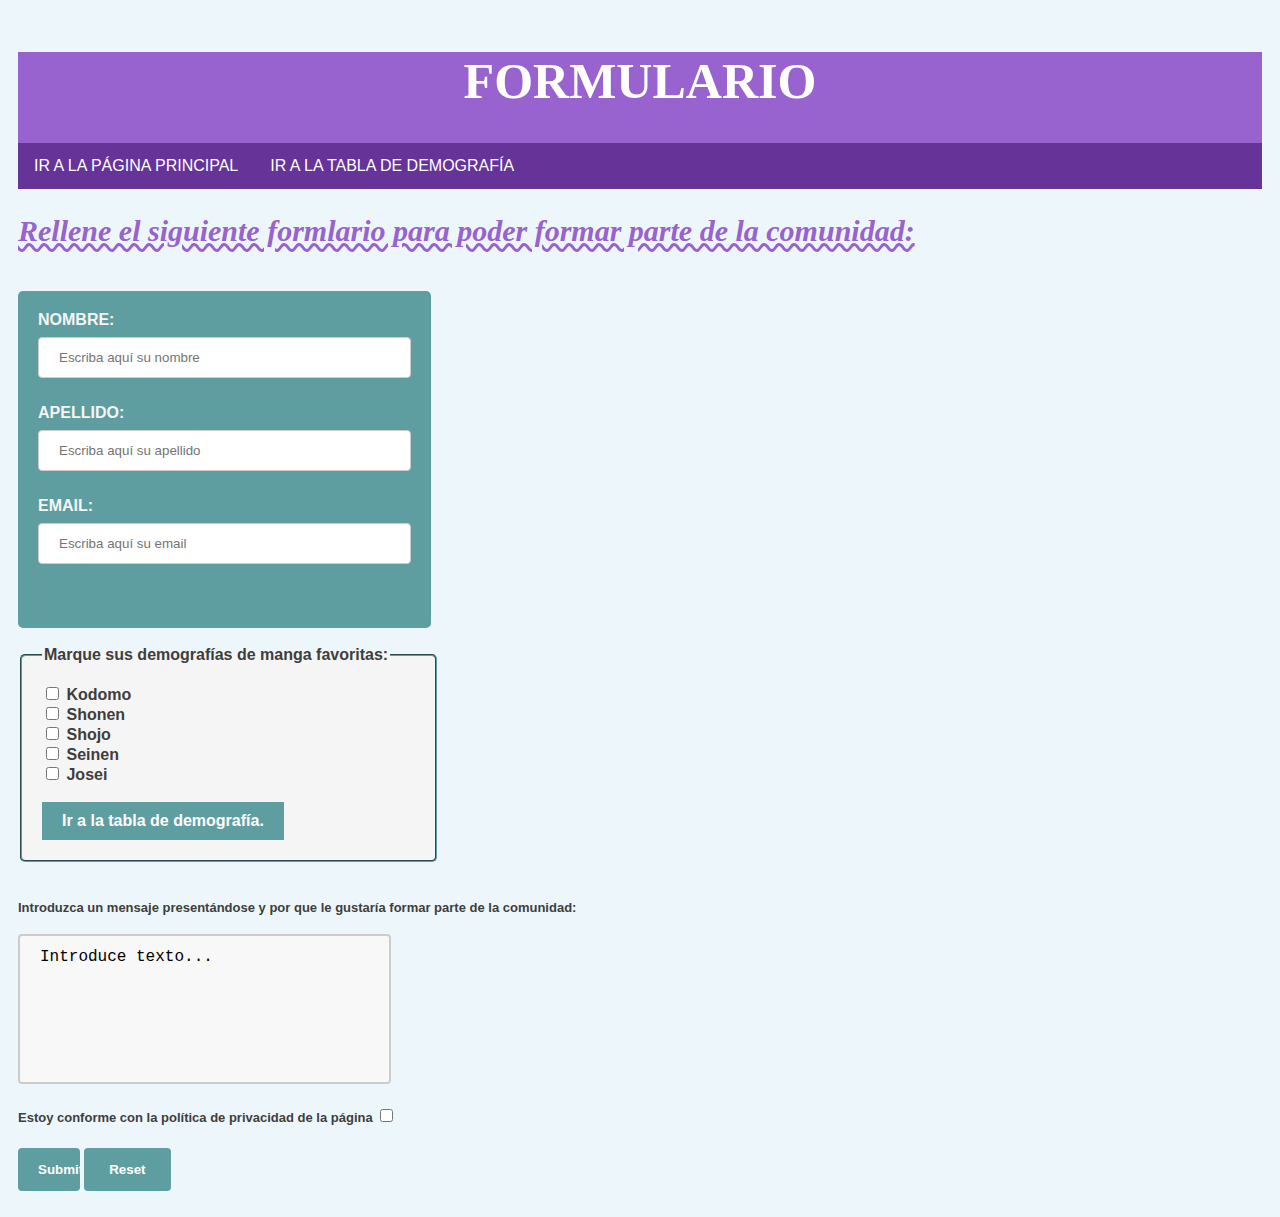
==== miweb/formulario_m.html @ f87bcd64 "Add files via upload" ====
<!DOCTYPE html>
<html lang="es">

<head>
    <title>FORMULARIO</title>
    <meta charset="UTF-8">
</head>

<body>
    <!-- <link rel="stylesheet" type="text/css" href="estilosweb.css"> -->
    <link rel="stylesheet" type="text/css" href="estilosweb2.css">
  
    <header>
        <h1>FORMULARIO</h1>
        <nav>
            <ul class="lista">
                <li class="menu"><a href="miweb2.html"> IR A LA PÁGINA PRINCIPAL</a></li>
                <li class="menu"><a href="./tabla_generos.html"> IR A LA TABLA DE DEMOGRAFÍA</a></li>
                </ul>
          </nav>
    </header>  
    <h2>Rellene el siguiente formlario para poder formar parte de la comunidad:</h3>
    <br>
    <div id="form">
    <form action="">
        <label>NOMBRE:</label>
        <input type="text" name="usuario" size="30" maxlength="30" placeholder="Escriba aquí su nombre" required>
        <br>
        <br>
        <label>APELLIDO:</label>
        <input type="text" name="apellido" size="30" maxlength="30" placeholder="Escriba aquí su apellido" required>
        <br>
        <br>
        <label>EMAIL:</label>
        <input type="email" name="apellido" size="30" maxlength="30" placeholder="Escriba aquí su email" required>
        <br>
        <br>
        <br>
    </div>
    <br>
    <fieldset>
        <legend>Marque sus demografías de manga favoritas:</legend>
        <input type="checkbox" name="Kodomo" >
        <label>Kodomo</label>
        <br>
        <input type="checkbox" name="Shonen" >
        <label>Shonen</label>
        <br>
        <input type="checkbox" name="Shojo" >
        <label>Shojo</label>
        <br>
        <input type="checkbox" name="Seinen" >
        <label>Seinen</label>
        <br>
        <input type="checkbox" name="Josei" >
        <label>Josei</label>
        <br>
        <br>
        <a class="tabla" href="./tabla_generos.html">Ir a la tabla de demografía.</a>
    
    </fieldset>
        <br>
        <br>
        <label class="l1">Introduzca un mensaje presentándose y por que le gustaría formar parte de la comunidad:</label>
        <br>
        <br>
        <textarea id="menasje" name="mensaje_pres" rows="6" cols="50" maxlength="300" required>Introduce texto...</textarea>
        <br>
        <br>
        <footer>
            Estoy conforme con la política de privacidad de la página
            <input type="checkbox" name="conforme" required>
            <br>    
            <br>
            <input type="submit">
            <input type="reset">
        </footer>
    </form> 
</body>

</html>
---- miweb/estilosweb.css ----
h1{
    text-align: center;
    font-family:fantasy;
    font-size: 50px;
    color:white; 
    
}
header{
    background-color: cadetblue;
    
}
h2{
    font-size: 30px;
    font-style: italic;
    text-decoration: underline;
    font-family:Verdana, Geneva, Tahoma, sans-serif;
    color:cadetblue;
}

body{
    padding: 20px;
    background-color: whitesmoke;
}
ul.lista {
    border-top: 1px;
    border-color: black;
    list-style-type: none;
    margin: 0;
    padding: 0;
    overflow: hidden;
    background-color: rgb(39, 92, 94);
  }
  
li.menu {
    float: left;
    border-right: 1px ;
  }
  
li.menu a {
    display: block;
    color: white;
    text-align: center;
    padding: 14px 16px;
    text-decoration: none;
  }
  
li.menu a:hover {
    background-color: cadetblue;
  }
a:hover {
    color: rgb(255, 255, 255);
  }
  a:link {
    font-family:'Franklin Gothic Medium', 'Arial Narrow', Arial, sans-serif;
    text-decoration: none;
  }  
hr{
    height: 10px;
    background-color: cadetblue;
}
img{
    display: block;
    margin-left: auto;
    margin-right: auto;
    width: 80%;
    border-radius: 8px;
}

p.parrafo{
    font-family: Verdana, Geneva, Tahoma, sans-serif;
    font-size: 22px;
}
li.top{
    font-family: Verdana, Geneva, Tahoma, sans-serif;
    font-style: oblique;
    font-weight: bold;
    float: left;
}
table,th,td {
  border: 5px solid;
  border-collapse: collapse;
  border-color: rgb(166, 225, 227);
  background-color: rgb(245, 254, 255);
  font-family:Verdana, Geneva, Tahoma, sans-serif;
  font-size: 15px;
  font-weight: bold;
  color: rgb(62, 62, 62);
}
td {
  text-align: center;
}
.td_sign{
  text-align: justify;
  padding-right: 5px;
}
th{
  color: white;
  background-color: cadetblue;
}
th, td {
  padding: 12px;
}

input[type=text], select {
  width: 100%;
  padding: 12px 20px;
  margin: 8px 0;
  display: inline-block;
  border: 1px solid #ccc;
  border-radius: 4px;
  box-sizing: border-box;
}
input[type=email], select {
  width: 100%;
  padding: 12px 20px;
  margin: 8px 0;
  display: inline-block;
  border: 1px solid #ccc;
  border-radius: 4px;
  box-sizing: border-box;
}

input[type=submit] {
  width: 5%;
  background-color: cadetblue;
  color: white;
  padding: 14px 20px;
  margin: 8px 0;
  border: none;
  border-radius: 4px;
  cursor: pointer;
  font-weight: bold;
}
input[type=reset] {
  width: 7%;
  background-color: cadetblue;
  color: white;
  padding: 14px 20px;
  margin: 8px 0;
  border: none;
  border-radius: 4px;
  cursor: pointer;
  font-weight: bold;
}

input[type=submit]:hover {
  background-color: rgb(39, 92, 94);
}
input[type=reset]:hover {
  background-color: rgb(39, 92, 94);
}

#form {
  border-radius: 5px;
  background-color:cadetblue;
  padding: 20px;
  width: 30%;
  color: whitesmoke;
  font-weight: bold;
  font-family: Verdana, Geneva, Tahoma, sans-serif;
  
}
fieldset{
  border-radius: 5px;
  background-color:whitesmoke;
  padding: 20px;
  width: 30%;
  color: rgb(62, 62, 62);
  font-weight: bold;
  border-color: cadetblue;
  font-family: Verdana, Geneva, Tahoma, sans-serif;
}
.tabla:link, .tabla:visited {
  background-color: cadetblue;
  color: white;
  padding: 10px 20px;
  text-align: center;
  text-decoration: none;
  display: inline-block;
}

.tabla:hover, .tabla:active {
  background-color: rgb(39, 92, 94);
}
label.l1{
  color: rgb(62, 62, 62);
  font-weight: bold;
  font-family: Verdana, Geneva, Tahoma, sans-serif;
  font-size: 13px;
}
textarea {
  width: 30%;
  height: 150px;
  padding: 12px 20px;
  box-sizing: border-box;
  border: 2px solid #ccc;
  border-radius: 4px;
  background-color: #f8f8f8;
  font-size: 16px;
  resize: none;
}
footer{
  color: rgb(62, 62, 62);
  font-weight: bold;
  font-family: Verdana, Geneva, Tahoma, sans-serif;
  font-size: 13px;
}
video{
  padding-left: 2%;
  padding-right: 40%;
}
#video{
  padding-top: 5px;
  display: flex;
  flex-direction: row;
}
.main{
  background-color: cadetblue;
  height: 50px;
  color: white;
  text-align: center;
  font-size: 20px;
  
}
#rss{
  float: right;
  padding: 5px;
  height: 40px;
  width: auto;
}
---- miweb/estilosweb2.css ----
h1{
    text-align: center;
    font-family:cursive;
    font-size: 50px;
    color:white; 
    
}
header{
    background-color: rgb(152, 98, 207);
    
}
h2{
    font-size: 30px;
    font-style: italic;
    text-decoration: underline;
    text-decoration-style: wavy;
    font-family:cursive;
    color:rgb(152, 98, 207);
    
}

body{
    padding: 10px;
    background-color: rgb(237, 247, 251);
}
ul.lista {
    border-top: 1px;
    border-color: black;
    list-style-type: none;
    margin: 0;
    padding: 0;
    overflow: hidden;
    background-color: rebeccapurple;
  }
  
li.menu {
    float: left;
    border-right: 1px ;
  }
  
li.menu a {
    display: block;
    color: white;
    text-align: center;
    padding: 14px 16px;
    text-decoration: none;
    font-family: 'Trebuchet MS', 'Lucida Sans Unicode', 'Lucida Grande', 'Lucida Sans', Arial, sans-serif;
  }
  
li.menu a:hover {
    background-color: rgb(51, 19, 83);
  }
a:hover {
    color: rgb(255, 255, 255);
  }
  a:link {
    font-family:'Franklin Gothic Medium', 'Arial Narrow', Arial, sans-serif;
    text-decoration: none;
  }  
hr{
    height: 10px;
    background-color: rgb(152, 98, 207);
    border-radius: 5px;
  
}
img{
    display: block;
    margin-left: auto;
    margin-right: auto;
    width: 80%;
    border-radius: 8px;
}

p.parrafo{
    font-family: Verdana, Geneva, Tahoma, sans-serif;
    font-size: 22px;
}
li.top{
    font-family: Verdana, Geneva, Tahoma, sans-serif;
    font-style: oblique;
    font-weight: bold;
    float: left;
}
table,th,td {
  border: 5px solid;
  border-collapse: collapse;
  border-color: rgb(166, 225, 227);
  background-color: rgb(245, 254, 255);
  font-family:Verdana, Geneva, Tahoma, sans-serif;
  font-size: 15px;
  font-weight: bold;
  color: rgb(62, 62, 62);
}
td {
  text-align: center;
}
.td_sign{
  text-align: justify;
  padding-right: 5px;
}
th{
  color: white;
  background-color: cadetblue;
}
th, td {
  padding: 12px;
}

input[type=text], select {
  width: 100%;
  padding: 12px 20px;
  margin: 8px 0;
  display: inline-block;
  border: 1px solid #ccc;
  border-radius: 4px;
  box-sizing: border-box;
}
input[type=email], select {
  width: 100%;
  padding: 12px 20px;
  margin: 8px 0;
  display: inline-block;
  border: 1px solid #ccc;
  border-radius: 4px;
  box-sizing: border-box;
}

input[type=submit] {
  width: 5%;
  background-color: cadetblue;
  color: white;
  padding: 14px 20px;
  margin: 8px 0;
  border: none;
  border-radius: 4px;
  cursor: pointer;
  font-weight: bold;
}
input[type=reset] {
  width: 7%;
  background-color: cadetblue;
  color: white;
  padding: 14px 20px;
  margin: 8px 0;
  border: none;
  border-radius: 4px;
  cursor: pointer;
  font-weight: bold;
}

input[type=submit]:hover {
  background-color: rgb(39, 92, 94);
}
input[type=reset]:hover {
  background-color: rgb(39, 92, 94);
}

#form {
  border-radius: 5px;
  background-color:cadetblue;
  padding: 20px;
  width: 30%;
  color: whitesmoke;
  font-weight: bold;
  font-family: Verdana, Geneva, Tahoma, sans-serif;
  
}
fieldset{
  border-radius: 5px;
  background-color:whitesmoke;
  padding: 20px;
  width: 30%;
  color: rgb(62, 62, 62);
  font-weight: bold;
  border-color: cadetblue;
  font-family: Verdana, Geneva, Tahoma, sans-serif;
}
.tabla:link, .tabla:visited {
  background-color: cadetblue;
  color: white;
  padding: 10px 20px;
  text-align: center;
  text-decoration: none;
  display: inline-block;
}

.tabla:hover, .tabla:active {
  background-color: rgb(39, 92, 94);
}
label.l1{
  color: rgb(62, 62, 62);
  font-weight: bold;
  font-family: Verdana, Geneva, Tahoma, sans-serif;
  font-size: 13px;
}
textarea {
  width: 30%;
  height: 150px;
  padding: 12px 20px;
  box-sizing: border-box;
  border: 2px solid #ccc;
  border-radius: 4px;
  background-color: #f8f8f8;
  font-size: 16px;
  resize: none;
}
footer{
  color: rgb(62, 62, 62);
  font-weight: bold;
  font-family: Verdana, Geneva, Tahoma, sans-serif;
  font-size: 13px;
}
video{
  padding-left: 3%;
  padding-right: 40%;
}
#video{
  padding-top: 5px;
  display: flex;
  flex-direction: row;
  padding-bottom: 1%;
}
.main{
  background-color: rgb(152, 98, 207);
  height: 50px;
  color: white;
  text-align: center;
  font-size: 20px;
}
#rss{
  float: right;
  padding: 5px;
  height: 40px;
  width: auto;
}
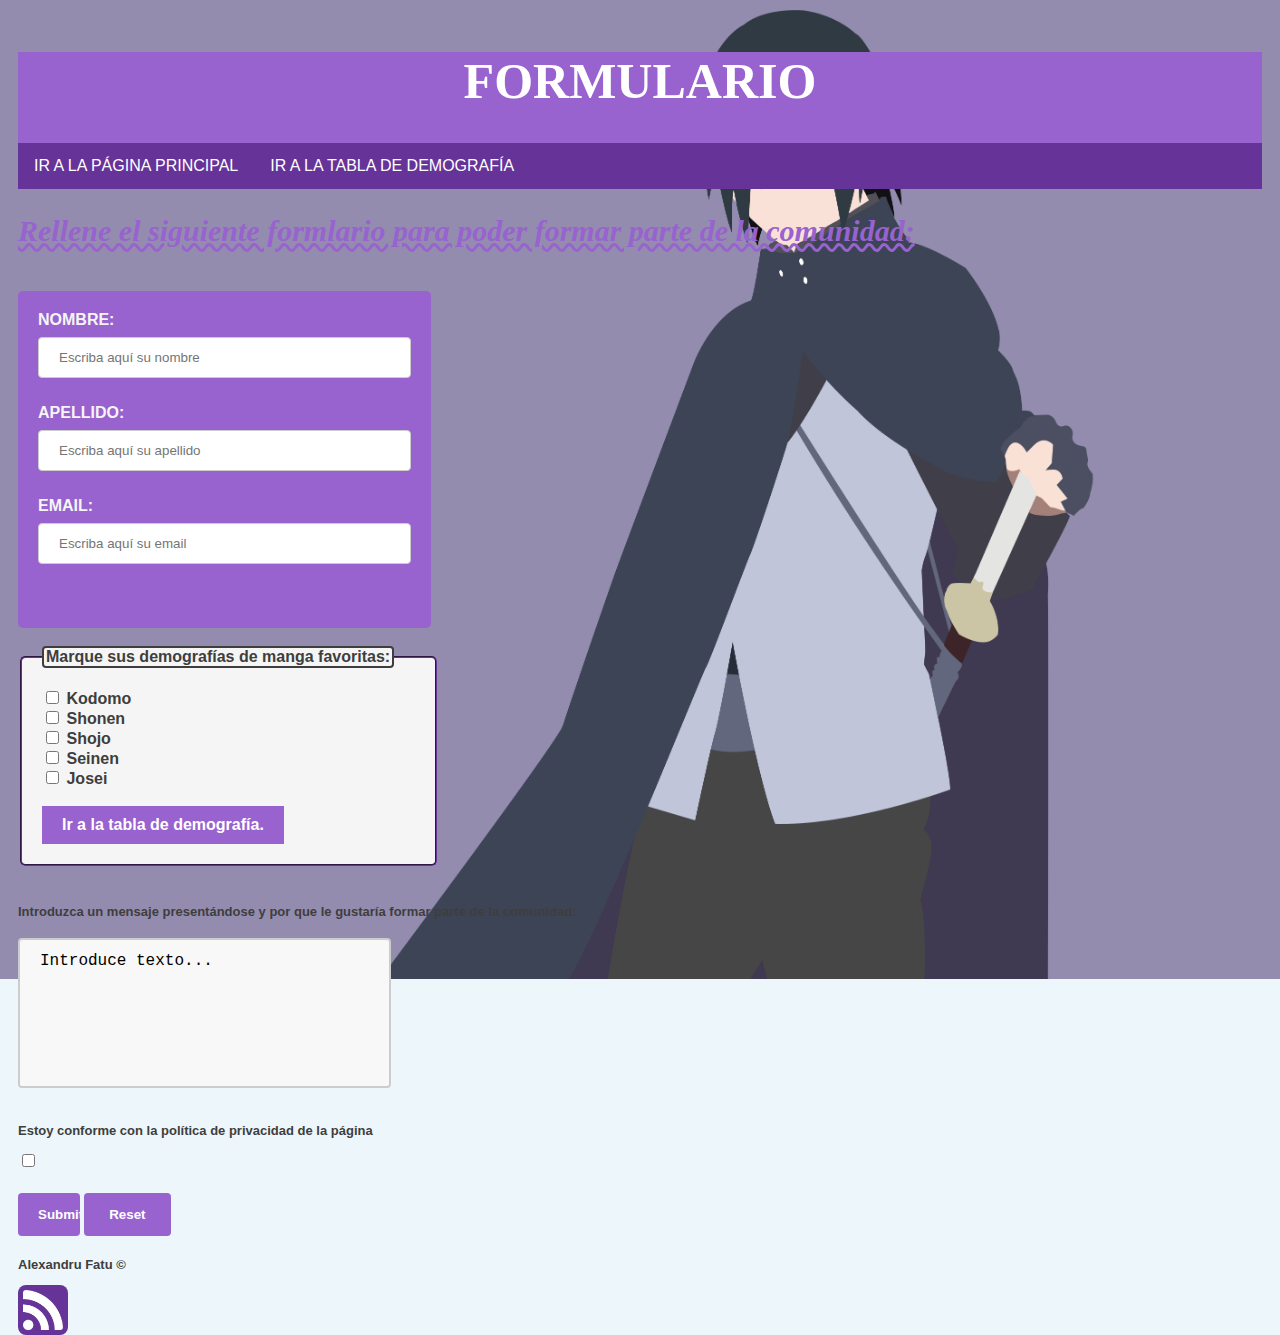
==== commit 5aa4b258: "Add files via upload" ====
--- a/miweb/formulario_m.html
+++ b/miweb/formulario_m.html
@@ -6,9 +6,12 @@
     <meta charset="UTF-8">
 </head>
 
-<body>
-    <!-- <link rel="stylesheet" type="text/css" href="estilosweb.css"> -->
-    <link rel="stylesheet" type="text/css" href="estilosweb2.css">
+<body class="fondo">
+     <!--Primer css:-->
+     <link rel="stylesheet" type="text/css" href="estilosweb2.css"> 
+     <!--Segundo css:-->
+  <!--   <link rel="stylesheet" type="text/css" href="estilosweb.css"> -->
+    
   
     <header>
         <h1>FORMULARIO</h1>
@@ -19,10 +22,10 @@
                 </ul>
           </nav>
     </header>  
-    <h2>Rellene el siguiente formlario para poder formar parte de la comunidad:</h3>
+    <h2>Rellene el siguiente formlario para poder formar parte de la comunidad:</h2>
     <br>
-    <div id="form">
     <form action="">
+        <div id="form">
         <label>NOMBRE:</label>
         <input type="text" name="usuario" size="30" maxlength="30" placeholder="Escriba aquí su nombre" required>
         <br>
@@ -67,15 +70,21 @@
         <textarea id="menasje" name="mensaje_pres" rows="6" cols="50" maxlength="300" required>Introduce texto...</textarea>
         <br>
         <br>
-        <footer>
-            Estoy conforme con la política de privacidad de la página
-            <input type="checkbox" name="conforme" required>
-            <br>    
-            <br>
-            <input type="submit">
-            <input type="reset">
-        </footer>
     </form> 
+    <footer>
+        
+        <p>Estoy conforme con la política de privacidad de la página </p>
+        <input type="checkbox" name="conforme" required>
+        <br>    
+        <br>
+        <input type="submit">
+        <input type="reset">
+
+        <p>Alexandru Fatu ©</p>
+            <a type="aplicaction/rss+xml" href="sindication.rss">
+            <img id="rssform" src="./multimedia/rss.png" alt="imagen rss">
+            </a>
+    </footer>
 </body>
 
 </html>--- a/miweb/estilosweb2.css
+++ b/miweb/estilosweb2.css
@@ -22,6 +22,12 @@
 body{
     padding: 10px;
     background-color: rgb(237, 247, 251);
+    
+}
+body.fondo{
+  background-image: url(./multimedia/fondo.png);
+  background-repeat: no-repeat;
+  background-size:  100%;
 }
 ul.lista {
     border-top: 1px;
@@ -84,12 +90,14 @@
 table,th,td {
   border: 5px solid;
   border-collapse: collapse;
-  border-color: rgb(166, 225, 227);
+  border-color: rgb(152, 98, 207,0.3);
+  border-width: 4px;
   background-color: rgb(245, 254, 255);
-  font-family:Verdana, Geneva, Tahoma, sans-serif;
-  font-size: 15px;
-  font-weight: bold;
-  color: rgb(62, 62, 62);
+  font-family:cursive;
+  font-size: 17px;
+  font-weight: bold;
+  color: rgb(62, 62, 62);
+  margin: 5px;
 }
 td {
   text-align: center;
@@ -100,7 +108,7 @@
 }
 th{
   color: white;
-  background-color: cadetblue;
+  background-color: rebeccapurple;
 }
 th, td {
   padding: 12px;
@@ -127,7 +135,7 @@
 
 input[type=submit] {
   width: 5%;
-  background-color: cadetblue;
+  background-color: rgb(152, 98, 207);
   color: white;
   padding: 14px 20px;
   margin: 8px 0;
@@ -138,7 +146,7 @@
 }
 input[type=reset] {
   width: 7%;
-  background-color: cadetblue;
+  background-color: rgb(152, 98, 207);
   color: white;
   padding: 14px 20px;
   margin: 8px 0;
@@ -149,15 +157,15 @@
 }
 
 input[type=submit]:hover {
-  background-color: rgb(39, 92, 94);
+  background-color: rebeccapurple;
 }
 input[type=reset]:hover {
-  background-color: rgb(39, 92, 94);
+  background-color: rebeccapurple;
 }
 
 #form {
   border-radius: 5px;
-  background-color:cadetblue;
+  background-color:rgb(152, 98, 207);
   padding: 20px;
   width: 30%;
   color: whitesmoke;
@@ -172,11 +180,11 @@
   width: 30%;
   color: rgb(62, 62, 62);
   font-weight: bold;
-  border-color: cadetblue;
+  border-color: rebeccapurple;
   font-family: Verdana, Geneva, Tahoma, sans-serif;
 }
 .tabla:link, .tabla:visited {
-  background-color: cadetblue;
+  background-color: rgb(152, 98, 207);
   color: white;
   padding: 10px 20px;
   text-align: center;
@@ -185,7 +193,7 @@
 }
 
 .tabla:hover, .tabla:active {
-  background-color: rgb(39, 92, 94);
+  background-color: rebeccapurple;
 }
 label.l1{
   color: rgb(62, 62, 62);
@@ -233,3 +241,16 @@
   height: 40px;
   width: auto;
 }
+#rssform{
+  background-color: rebeccapurple;
+  float: left;
+  padding: 5px;
+  height: 40px;
+  width: auto;
+}
+legend{
+  border-style: solid;
+  border-radius: 4px;
+  border-width: 2px;
+  background-color: whitesmoke;
+}--- a/miweb/estilosweb.css
+++ b/miweb/estilosweb.css
@@ -20,6 +20,11 @@
 body{
     padding: 20px;
     background-color: whitesmoke;
+}
+body.fondo{
+  background-image: url(./multimedia/fondo1.jpg);
+  background-repeat: no-repeat;
+  background-size:  100%;
 }
 ul.lista {
     border-top: 1px;
@@ -150,6 +155,7 @@
   background-color: rgb(39, 92, 94);
 }
 
+
 #form {
   border-radius: 5px;
   background-color:cadetblue;
@@ -228,3 +234,16 @@
   height: 40px;
   width: auto;
 }
+#rssform{
+  background-color: cadetblue;
+  float: left;
+  padding: 5px;
+  height: 40px;
+  width: auto;
+}
+legend{
+  border-style: solid;
+  border-radius: 4px;
+  border-width: 2px;
+  background-color: whitesmoke;
+}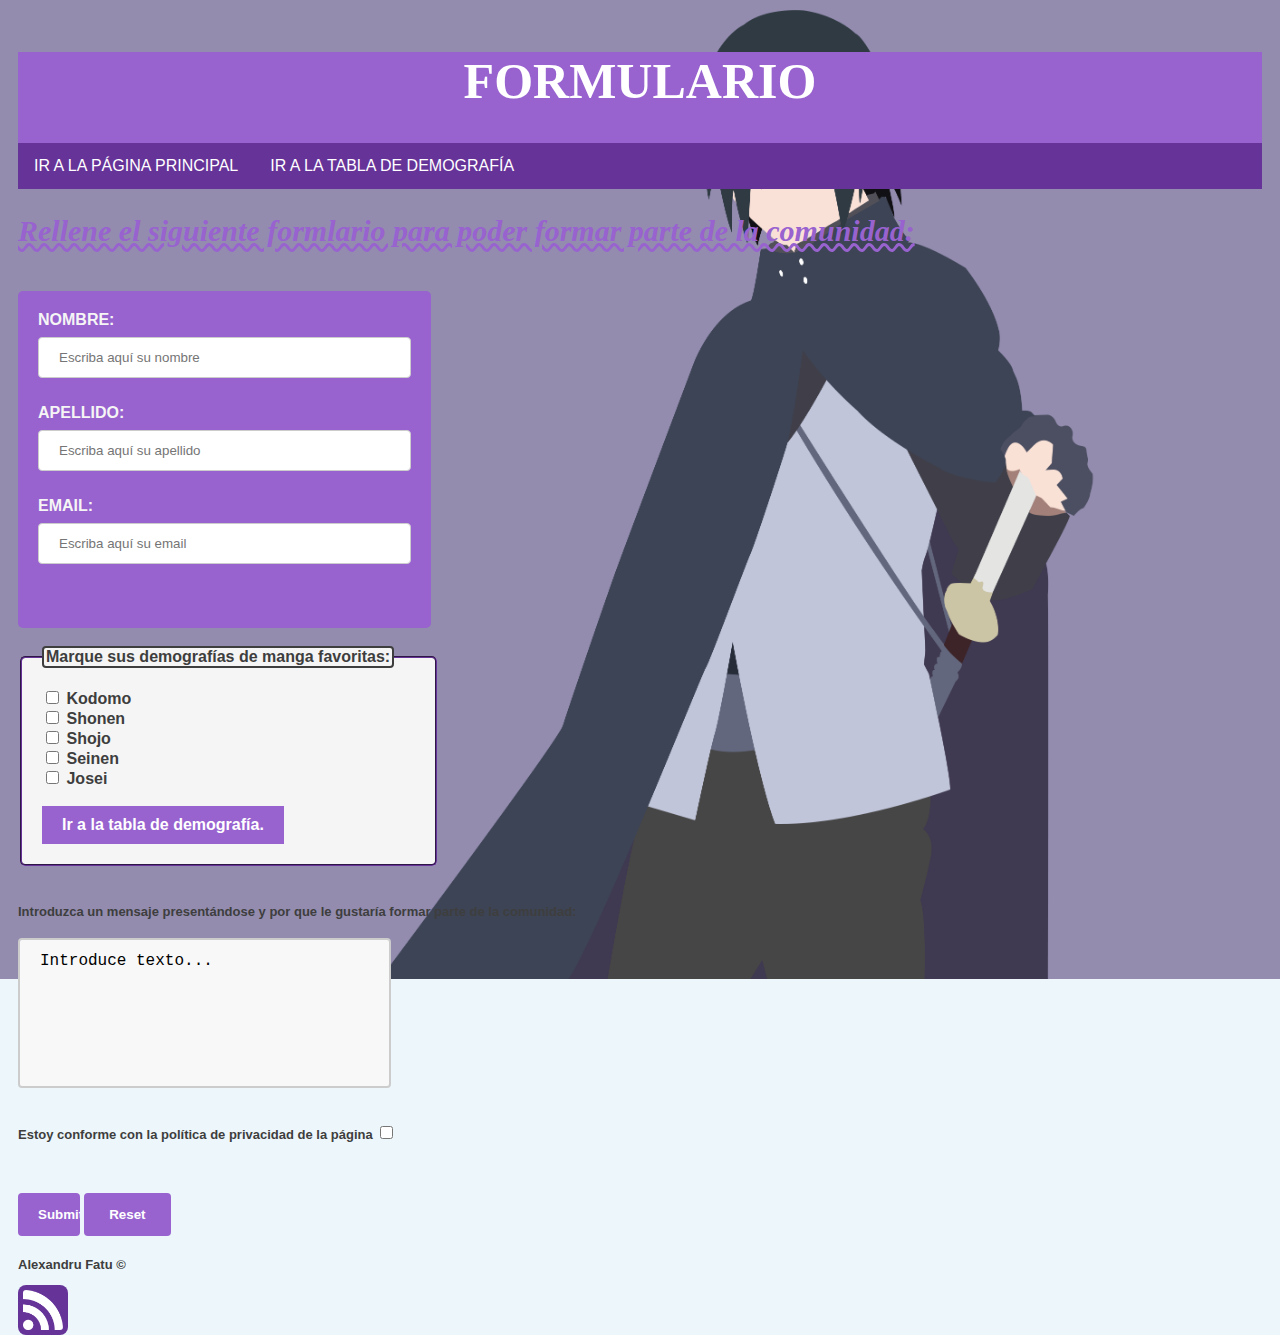
==== commit c2f34a9d: "Add files via upload" ====
--- a/miweb/formulario_m.html
+++ b/miweb/formulario_m.html
@@ -73,8 +73,8 @@
     </form> 
     <footer>
         
-        <p>Estoy conforme con la política de privacidad de la página </p>
-        <input type="checkbox" name="conforme" required>
+        <p>Estoy conforme con la política de privacidad de la página <input type="checkbox" name="conforme" required></p>
+        
         <br>    
         <br>
         <input type="submit">
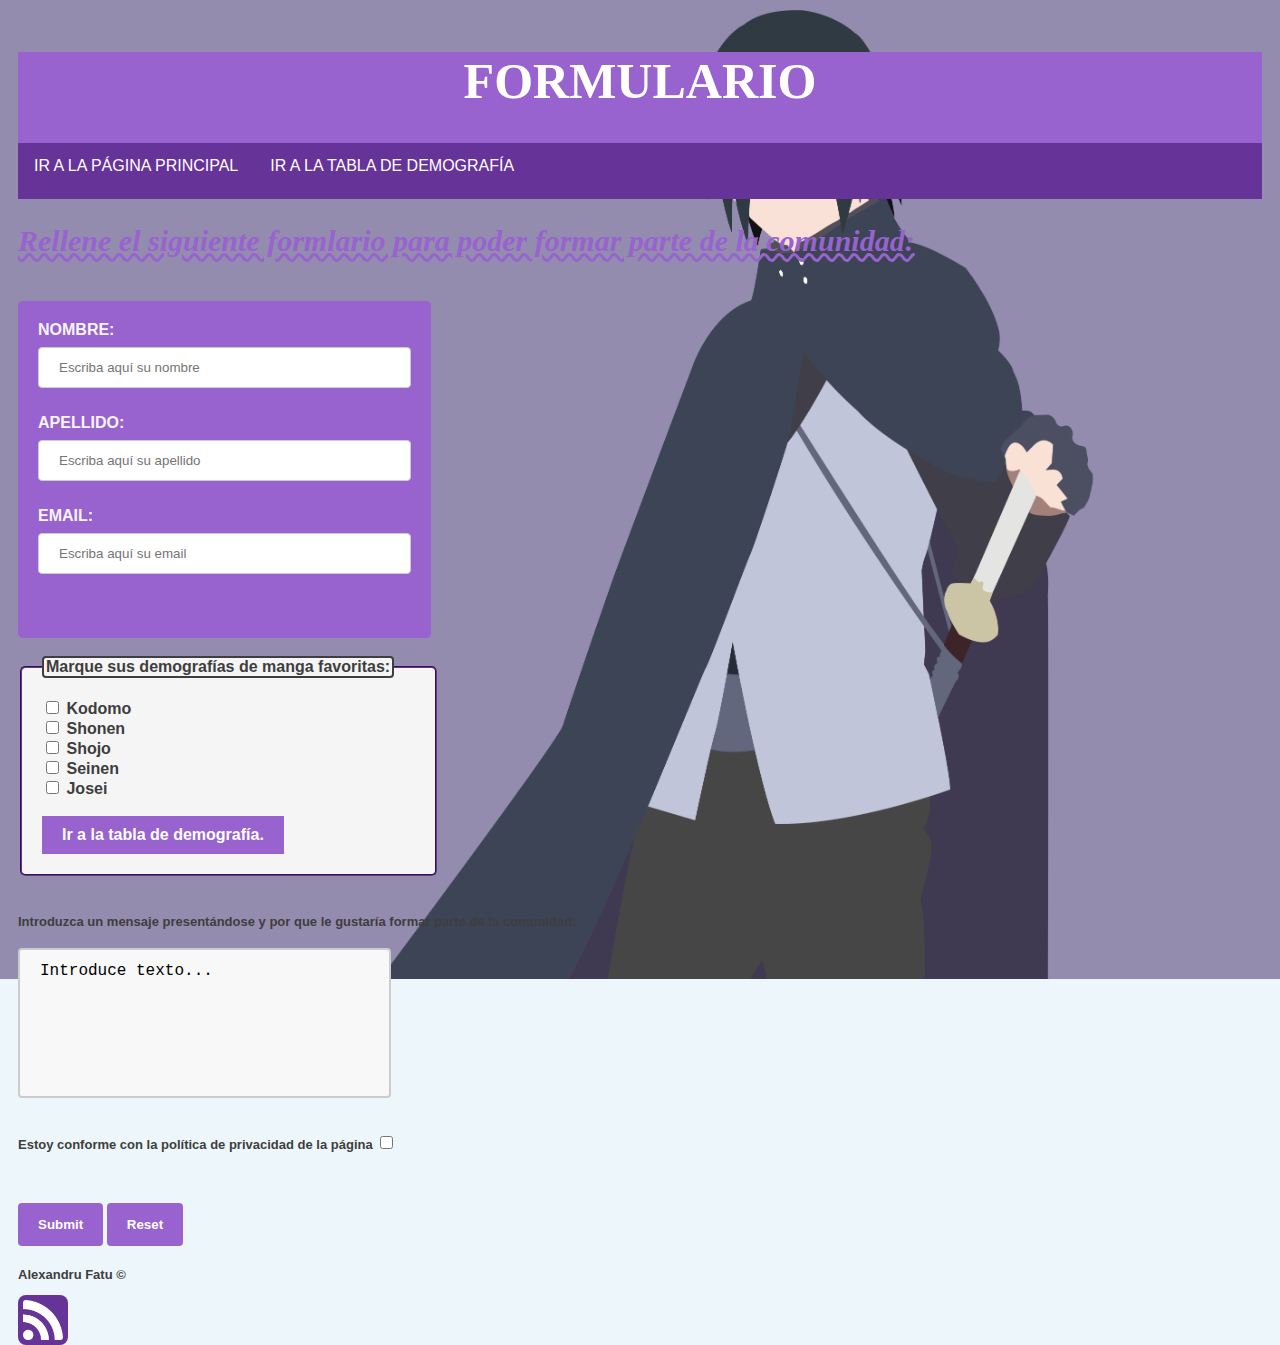
==== commit c3e54992: "Update formulario_m.html" ====
--- a/miweb/formulario_m.html
+++ b/miweb/formulario_m.html
@@ -4,6 +4,7 @@
 <head>
     <title>FORMULARIO</title>
     <meta charset="UTF-8">
+    <meta name="viewport" content="width=device-width, initial-scale=1.0">
 </head>
 
 <body class="fondo">
@@ -87,4 +88,4 @@
     </footer>
 </body>
 
-</html>+</html>
--- a/miweb/estilosweb2.css
+++ b/miweb/estilosweb2.css
@@ -253,4 +253,73 @@
   border-radius: 4px;
   border-width: 2px;
   background-color: whitesmoke;
-}+}
+@media screen and (max-width: 768px) {
+  
+  nav li {
+      display: block;
+      margin-bottom: 10px;
+  }
+  #form {
+      width: auto;
+  }
+  fieldset {
+    width: auto;
+  }
+  textarea{
+    width: 100%;
+  }
+  input[type=submit]{
+    width: fit-content;
+  }
+  input[type=reset]{
+    width: fit-content;
+  }
+  h2{
+    
+    font-size: 21px;
+  }
+}
+@media screen and (min-width: 769px) and (max-width: 1024px){
+  nav li {
+    display: block;
+    margin-bottom: 10px;
+}
+#form {
+    width: auto;
+    
+}
+fieldset {
+  width: auto;
+}
+textarea{
+  width: 100%;
+}
+input[type=submit]{
+  width: fit-content;
+}
+input[type=reset]{
+  width: fit-content;
+}
+}
+@media screen and (min-width: 1025px){
+  nav li {
+    display: block;
+    margin-bottom: 10px;
+}
+#form {
+    width: 30%;
+}
+fieldset {
+  width: 30%;
+}
+textarea{
+  width: 30%;
+}
+input[type=submit]{
+  width: fit-content;
+}
+input[type=reset]{
+  width: fit-content;
+}
+}
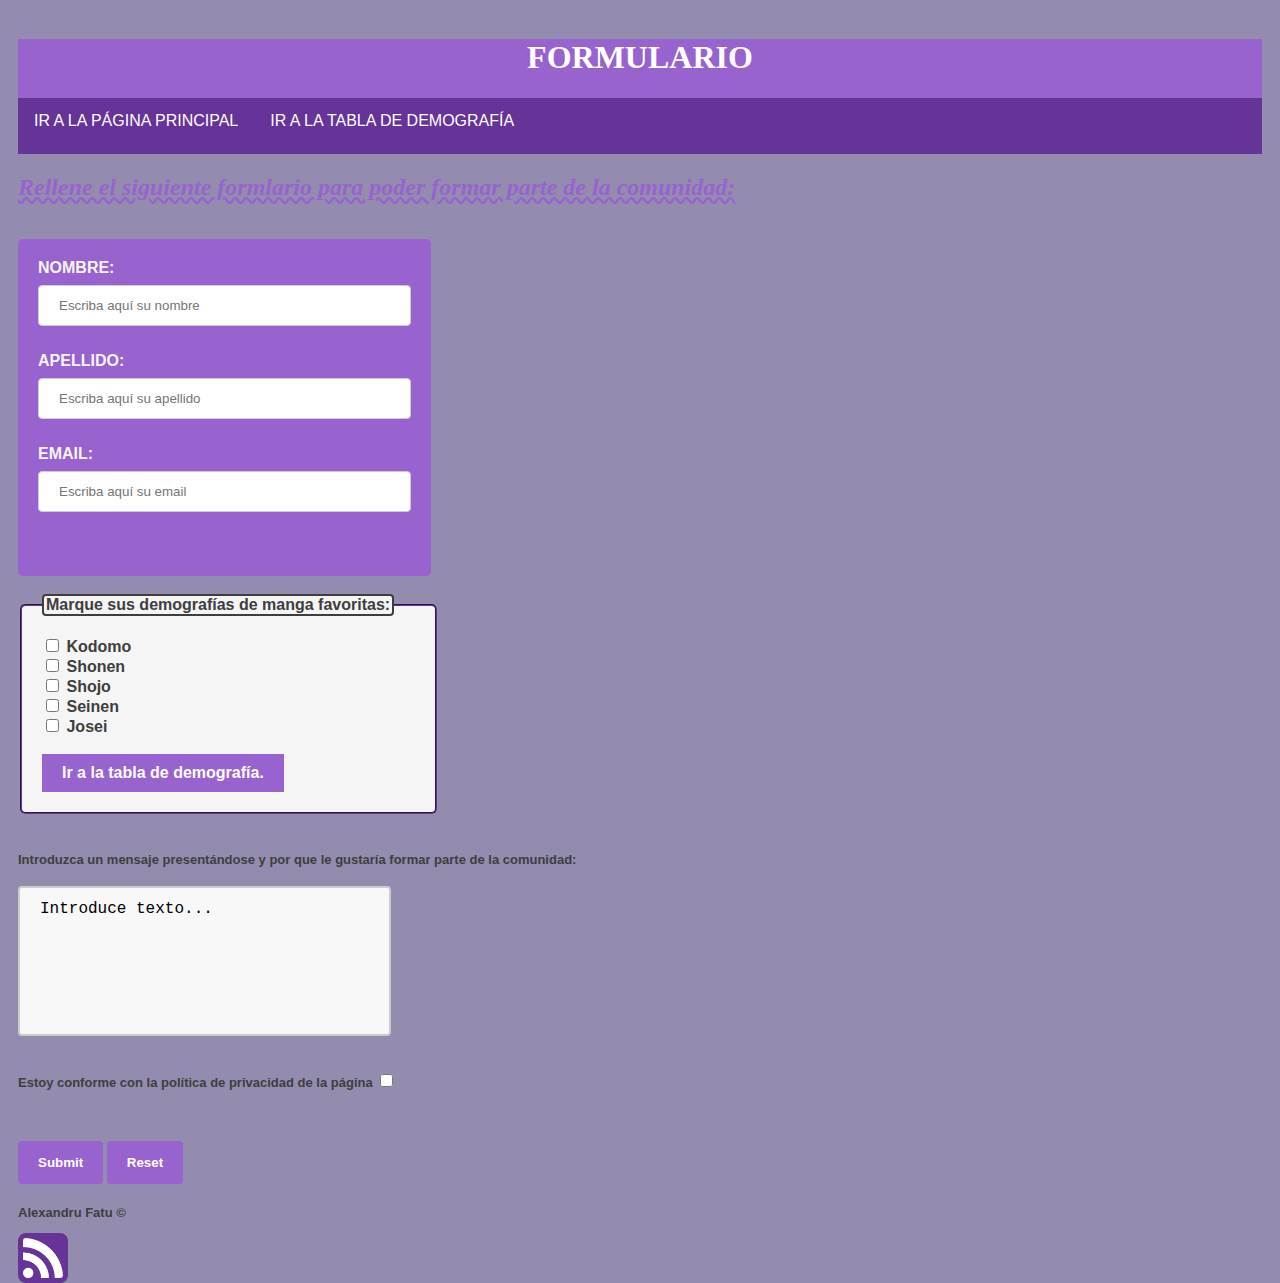
==== commit 32fc9baa: "Add files via upload" ====
--- a/miweb/formulario_m.html
+++ b/miweb/formulario_m.html
@@ -88,4 +88,4 @@
     </footer>
 </body>
 
-</html>
+</html>--- a/miweb/estilosweb2.css
+++ b/miweb/estilosweb2.css
@@ -27,7 +27,7 @@
 body.fondo{
   background-image: url(./multimedia/fondo.png);
   background-repeat: no-repeat;
-  background-size:  100%;
+  
 }
 ul.lista {
     border-top: 1px;
@@ -254,6 +254,7 @@
   border-width: 2px;
   background-color: whitesmoke;
 }
+
 @media screen and (max-width: 768px) {
   
   nav li {
@@ -275,9 +276,11 @@
   input[type=reset]{
     width: fit-content;
   }
+  h1{
+    font-size:xx-large;
+  }
   h2{
-    
-    font-size: 21px;
+    font-size: x-large;
   }
 }
 @media screen and (min-width: 769px) and (max-width: 1024px){
@@ -301,6 +304,12 @@
 input[type=reset]{
   width: fit-content;
 }
+h1{
+  font-size:xx-large;
+}
+h2{
+  font-size: x-large;
+}
 }
 @media screen and (min-width: 1025px){
   nav li {
@@ -322,4 +331,10 @@
 input[type=reset]{
   width: fit-content;
 }
-}
+h1{
+  font-size:xx-large;
+}
+h2{
+  font-size: x-large;
+}
+}